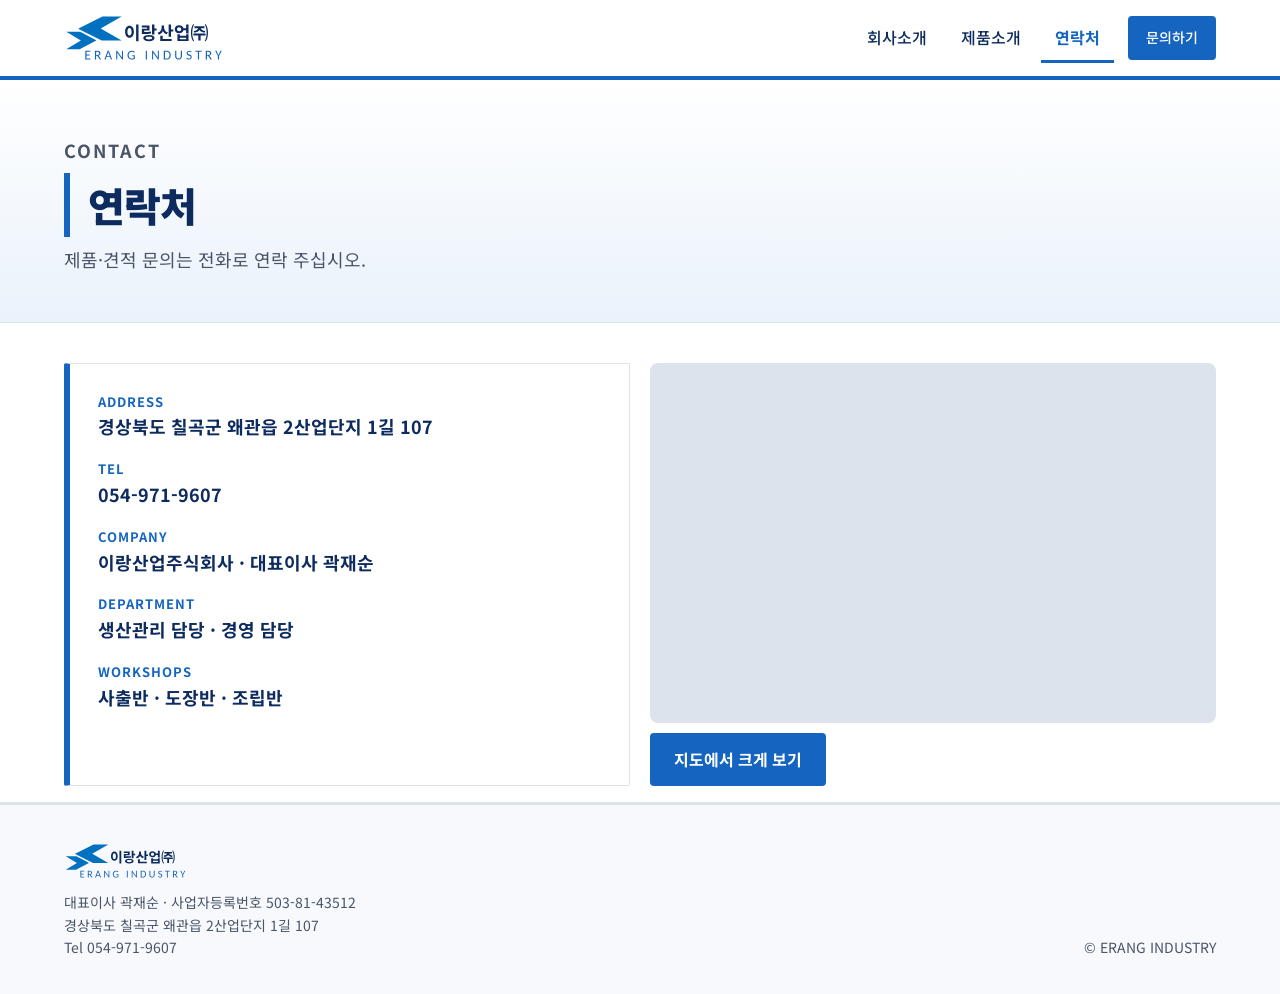
==== contact.html @ e04a03c2 "이랑산업 홈페이지: 회사소개·제품소개·연락처 (PPT 스타일)" ====
<!doctype html>
<html lang="ko">
<head>
<meta charset="utf-8">
<meta name="viewport" content="width=device-width, initial-scale=1">
<title>연락처 | 이랑산업㈜</title>
<meta name="description" content="이랑산업 연락처 — 경상북도 칠곡군 왜관읍 2산업단지 1길 107, Tel 054-971-9607">
<meta property="og:title" content="연락처 | 이랑산업㈜">
<meta property="og:description" content="이랑산업 연락처 — 경상북도 칠곡군 왜관읍 2산업단지 1길 107, Tel 054-971-9607">
<link rel="preconnect" href="https://fonts.googleapis.com">
<link rel="stylesheet" href="https://fonts.googleapis.com/css2?family=Noto+Sans+KR:wght@400;500;700;900&amp;display=swap">
<link rel="stylesheet" href="style.css">
<link rel="icon" type="image/svg+xml" href="mark-erang.svg">
</head>
<body>
<header class="top"><div class="wrap">
<a href="index.html" class="logo"><img src="logo-erang.svg" alt="이랑산업㈜ ERANG INDUSTRY"></a>
<nav class="main" aria-label="주 메뉴"><a href="index.html">회사소개</a><a href="products.html">제품소개</a><a href="contact.html" class="on">연락처</a><a class="btn btn-blue" href="contact.html">문의하기</a></nav>
</div></header>
<main>

<section class="pagehead"><div class="wrap"><p class="kicker">CONTACT</p><h1>연락처</h1><p>제품·견적 문의는 전화로 연락 주십시오.</p></div></section>
<div class="wrap"><section class="blk" style="padding-top:40px">
<div class="cols" style="grid-template-columns:repeat(auto-fit,minmax(300px,1fr))">
<div class="info">
<div><small>ADDRESS</small><b>경상북도 칠곡군 왜관읍 2산업단지 1길 107</b></div>
<div><small>TEL</small><b><a href="tel:054-971-9607">054-971-9607</a></b></div>
<div><small>COMPANY</small><b>이랑산업주식회사 · 대표이사 곽재순</b></div>
<div><small>DEPARTMENT</small><b>생산관리 담당 · 경영 담당</b></div>
<div><small>WORKSHOPS</small><b>사출반 · 도장반 · 조립반</b></div>
</div>
<div style="display:flex;flex-direction:column;gap:10px">
<iframe title="이랑산업 위치 지도" src="https://maps.google.com/maps?q=%EA%B2%BD%EB%B6%81%20%EC%B9%A0%EA%B3%A1%EA%B5%B0%20%EC%99%9C%EA%B4%80%EC%9D%8D%202%EC%82%B0%EC%97%85%EB%8B%A8%EC%A7%80%201%EA%B8%B8%20107&amp;z=15&amp;output=embed" style="width:100%;height:360px;border:0;border-radius:8px;background:var(--line)" loading="lazy" referrerpolicy="no-referrer-when-downgrade" allowfullscreen></iframe>
<a class="btn btn-blue" style="align-self:flex-start" href="https://www.google.com/maps/search/?api=1&amp;query=%EA%B2%BD%EB%B6%81%20%EC%B9%A0%EA%B3%A1%EA%B5%B0%20%EC%99%9C%EA%B4%80%EC%9D%8D%202%EC%82%B0%EC%97%85%EB%8B%A8%EC%A7%80%201%EA%B8%B8%20107" target="_blank" rel="noopener">지도에서 크게 보기</a>
</div>
</div></section></div>
</main>
<footer><div class="wrap">
<div>
<a href="index.html" class="logo"><img src="logo-erang.svg" alt="이랑산업㈜ ERANG INDUSTRY"></a>
<p>대표이사 곽재순 · 사업자등록번호 503-81-43512</p>
<p>경상북도 칠곡군 왜관읍 2산업단지 1길 107</p>
<p>Tel 054-971-9607</p>
</div>
<p>© ERANG INDUSTRY</p>
</div></footer>

</body>
</html>
---- style.css ----
:root{--blue:#1565C0;--blue2:#0070C0;--navy:#0D2B5E;--pale:#EAF2FB;--bg:#F7F9FC;--line:#DCE3EC;--ink:#1A2233;--sub:#4A5568;--mute:#5A6478}
*{box-sizing:border-box}
body{margin:0;background:#fff;color:var(--ink);font-family:'Noto Sans KR',sans-serif;line-height:1.6}
a{color:inherit;text-decoration:none}a:hover{color:var(--blue)}
img{max-width:100%;display:block}
.wrap{max-width:1200px;margin:0 auto;padding:0 24px}
header.top{background:#fff;border-bottom:4px solid var(--blue);position:sticky;top:0;z-index:10}
header.top .wrap{min-height:76px;display:flex;align-items:center;justify-content:space-between;gap:16px;flex-wrap:wrap}
.logo img{height:52px;width:auto}
nav.main{display:flex;align-items:center;gap:6px;flex-wrap:wrap}
nav.main a{padding:12px 14px;font-size:16px;font-weight:500;color:var(--navy)}
nav.main a.on{color:var(--blue);font-weight:700;box-shadow:inset 0 -3px 0 var(--blue)}
.btn{display:inline-block;padding:14px 24px;font-size:16px;font-weight:700;border-radius:4px;min-height:44px}
.btn-blue{background:var(--blue);color:#fff}.btn-blue:hover{color:#fff;background:#0D4FA0}
.btn-line{border:1px solid var(--blue);color:var(--blue);background:#fff}.btn-line:hover{background:var(--pale)}
nav.main .btn{padding:10px 18px;font-size:14px;margin-left:8px;color:#fff}
.hero{background:linear-gradient(180deg,#fff 0%,var(--pale) 100%)}
.hero .wrap{padding:64px 24px 72px;display:flex;flex-wrap:wrap;gap:48px;align-items:center}
.hero .box{flex:1 1 440px;min-width:0;display:flex;flex-direction:column;gap:20px;border-left:6px solid var(--blue);padding-left:28px}
.kicker{margin:0;font-size:14px;font-weight:700;letter-spacing:2px;color:var(--blue)}
.hero h1{margin:0;font-size:46px;line-height:1.25;font-weight:900;letter-spacing:-1px;color:var(--navy)}
.hero p.lead{margin:0;font-size:18px;color:var(--sub)}
.hero .btns{display:flex;gap:12px;flex-wrap:wrap}
.hero figure{flex:1 1 460px;min-width:0;margin:0}
.hero figure img{width:100%;aspect-ratio:16/10;object-fit:cover;border:3px solid var(--blue);border-radius:4px}
.pagehead{background:linear-gradient(180deg,#fff 0%,var(--pale) 100%);border-bottom:1px solid var(--line)}
.pagehead .wrap{padding:56px 24px 48px}
.pagehead h1{margin:8px 0;font-size:40px;font-weight:900;letter-spacing:-1px;color:var(--navy);border-left:6px solid var(--blue);padding-left:18px}
.pagehead p{margin:0;font-size:18px;color:var(--sub)}
.facts .wrap{padding:36px 24px 8px;display:grid;grid-template-columns:repeat(auto-fit,minmax(200px,1fr));gap:20px}
.facts .wrap>div{background:#fff;border:1px solid var(--line);border-top:6px solid var(--blue);border-radius:2px;padding:22px;text-align:center;box-shadow:0 2px 6px rgba(13,43,94,.06)}
.facts b{display:block;font-size:34px;font-weight:900;color:var(--blue)}.facts span{font-size:15px;color:var(--sub)}
section.blk{padding:80px 0 16px}
.label{margin:0 0 10px;font-size:14px;font-weight:700;letter-spacing:2px;color:var(--blue)}
h2{margin:0 0 30px;font-size:34px;font-weight:900;letter-spacing:-.5px;color:var(--navy);border-left:6px solid var(--blue);padding-left:16px;border-bottom:3px solid var(--line);padding-bottom:10px}
.grid{display:grid;grid-template-columns:repeat(auto-fill,minmax(270px,1fr));gap:20px}
.grid3{grid-template-columns:repeat(auto-fit,minmax(300px,1fr))}
.card{background:#fff;border:1px solid var(--line);border-radius:4px;overflow:hidden;display:flex;flex-direction:column;box-shadow:0 2px 6px rgba(13,43,94,.06)}
.card img{width:100%;aspect-ratio:4/3;object-fit:cover;border-bottom:3px solid var(--blue)}
.card .body{padding:20px;display:flex;flex-direction:column;gap:8px}
.card .meta{display:flex;justify-content:space-between;gap:8px;font-size:13px;font-weight:700;color:var(--blue)}
.card h3{margin:0;font-size:19px;font-weight:700;color:var(--navy)}
.card p{margin:0;font-size:15px;color:var(--sub)}
.split{display:flex;flex-wrap:wrap;background:#fff;border:1px solid var(--line);border-left:6px solid var(--blue);border-radius:2px;overflow:hidden}
.split .img{flex:1 1 380px;min-width:0;border-right:1px solid var(--line);display:grid;grid-template-columns:1fr 1fr}
.split .img img{width:100%;height:100%;object-fit:cover;aspect-ratio:4/3}
.split .txt{flex:1 1 420px;min-width:0;padding:32px;display:flex;flex-direction:column;gap:14px}
table.spec{width:100%;border-collapse:collapse;font-size:15px}
table.spec th{text-align:left;font-size:13px;color:#fff;background:var(--blue);padding:10px 8px}
table.spec td{padding:12px 8px;border-bottom:1px solid var(--line)}
table.spec td.v{font-weight:700;color:var(--blue)}
.scroll{overflow-x:auto}
.timeline{list-style:none;margin:0;padding:0;border-left:3px solid var(--blue)}
.timeline li{position:relative;padding:0 0 18px 24px}
.timeline li::before{content:"";position:absolute;left:-8px;top:7px;width:13px;height:13px;border-radius:50%;background:#fff;border:3px solid var(--blue)}
.timeline b{display:inline-block;min-width:92px;color:var(--blue)}
.cols{display:grid;grid-template-columns:repeat(auto-fit,minmax(280px,1fr));gap:20px}
.panel{background:#fff;border:1px solid var(--line);border-top:6px solid var(--blue);border-radius:2px;padding:26px;display:flex;flex-direction:column;gap:10px}
.panel h3{margin:0;font-size:20px;color:var(--navy)}
.panel ul{margin:0;padding-left:18px;color:var(--sub);font-size:15px}
.chips{display:flex;flex-wrap:wrap;gap:8px}
.chips span{padding:9px 14px;font-size:14px;font-weight:500;color:var(--navy);background:var(--pale);border:1px solid #C9DCF2;border-radius:999px}
.partners{display:grid;grid-template-columns:repeat(auto-fill,minmax(300px,1fr));gap:16px}
.partners a{background:#fff;border:1px solid var(--line);border-radius:4px;padding:18px;display:flex;flex-direction:column;align-items:center;justify-content:center;gap:12px;min-height:130px;text-align:center}
.partners a:hover{border-color:var(--blue);box-shadow:0 4px 12px rgba(21,101,192,.12)}
.partners img{max-height:44px;max-width:180px;width:auto;object-fit:contain}
.partners span{font-size:13px;color:var(--mute)}
.filters{display:flex;flex-wrap:wrap;gap:8px;margin-bottom:28px}
.filters button{min-height:44px;padding:10px 18px;font:700 15px 'Noto Sans KR',sans-serif;border-radius:999px;cursor:pointer;background:#fff;color:var(--blue);border:1px solid var(--blue)}
.filters button[aria-pressed=true]{background:var(--blue);color:#fff}
.cta{background:var(--blue);color:#fff;margin-top:72px}
.cta .wrap{padding:48px 24px;display:flex;flex-wrap:wrap;gap:24px;align-items:center;justify-content:space-between}
.cta h2{color:#fff;margin:0;font-size:26px;border:0;padding:0}
.cta .btn{background:#fff;color:var(--blue)}.cta .btn:hover{background:var(--pale);color:var(--blue)}
footer{background:var(--bg);color:var(--sub);font-size:14px;border-top:3px solid var(--line)}
footer .wrap{padding:36px 24px;display:flex;flex-wrap:wrap;gap:24px;justify-content:space-between;align-items:flex-end}
footer p{margin:0}
footer .logo img{height:40px;margin-bottom:10px}
.info{background:#fff;border:1px solid var(--line);border-left:6px solid var(--blue);border-radius:2px;padding:28px;display:flex;flex-direction:column;gap:18px}
.info small{display:block;font-size:13px;font-weight:700;letter-spacing:1px;color:var(--blue)}
.info b{font-size:18px;color:var(--navy)}
@media (max-width:600px){.hero h1{font-size:32px}.pagehead h1{font-size:30px}h2{font-size:26px}.logo img{height:38px}}
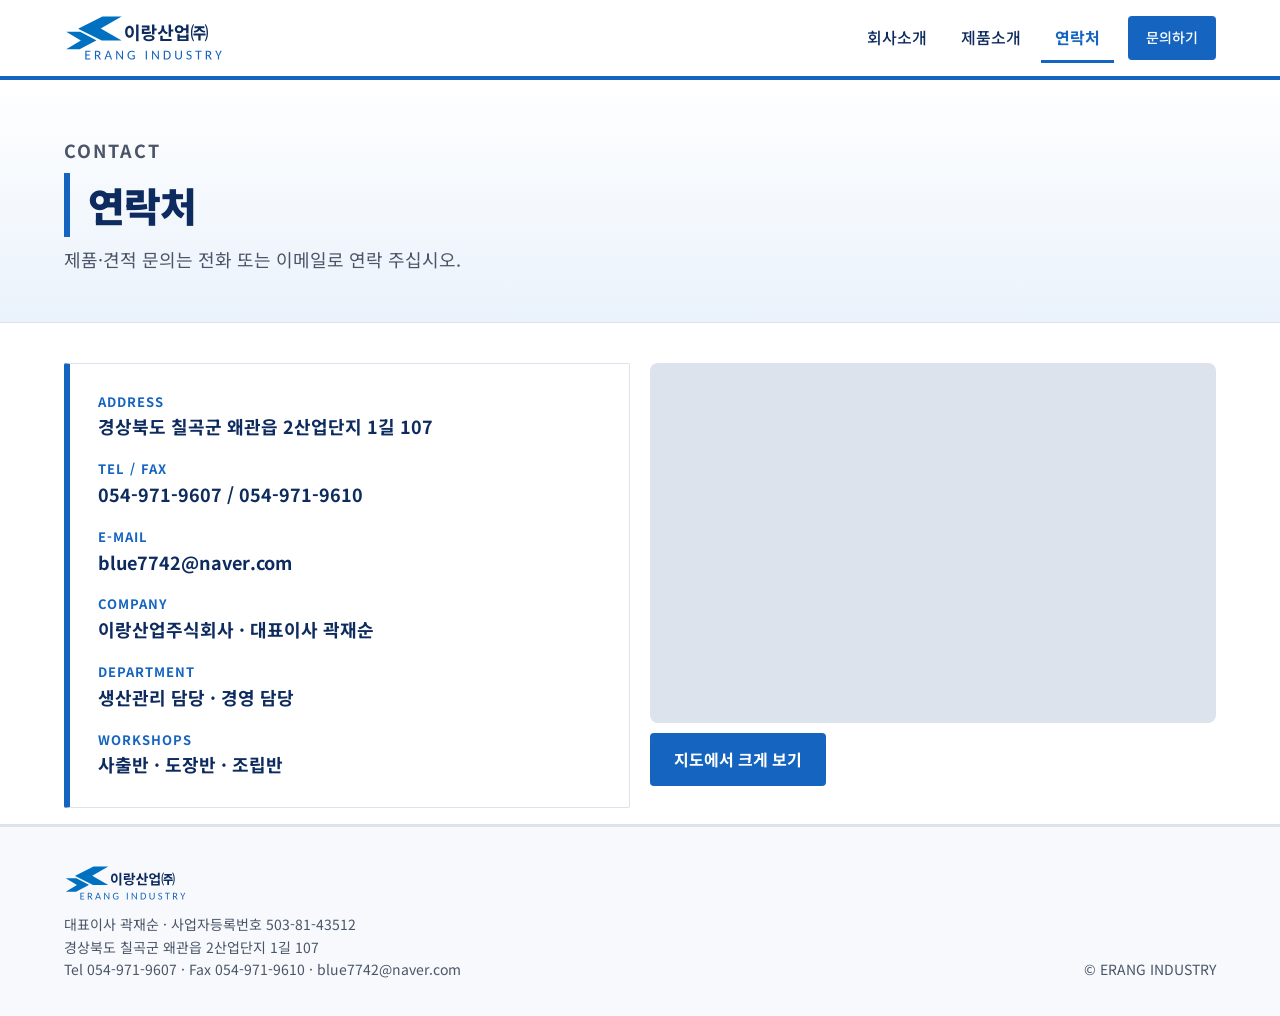
==== commit 80fff0dc: "문의 이메일·팩스 추가" ====
--- a/contact.html
+++ b/contact.html
@@ -4,9 +4,9 @@
 <meta charset="utf-8">
 <meta name="viewport" content="width=device-width, initial-scale=1">
 <title>연락처 | 이랑산업㈜</title>
-<meta name="description" content="이랑산업 연락처 — 경상북도 칠곡군 왜관읍 2산업단지 1길 107, Tel 054-971-9607">
+<meta name="description" content="이랑산업 연락처 — 경상북도 칠곡군 왜관읍 2산업단지 1길 107, Tel 054-971-9607, blue7742@naver.com">
 <meta property="og:title" content="연락처 | 이랑산업㈜">
-<meta property="og:description" content="이랑산업 연락처 — 경상북도 칠곡군 왜관읍 2산업단지 1길 107, Tel 054-971-9607">
+<meta property="og:description" content="이랑산업 연락처 — 경상북도 칠곡군 왜관읍 2산업단지 1길 107, Tel 054-971-9607, blue7742@naver.com">
 <link rel="preconnect" href="https://fonts.googleapis.com">
 <link rel="stylesheet" href="https://fonts.googleapis.com/css2?family=Noto+Sans+KR:wght@400;500;700;900&amp;display=swap">
 <link rel="stylesheet" href="style.css">
@@ -19,12 +19,13 @@
 </div></header>
 <main>
 
-<section class="pagehead"><div class="wrap"><p class="kicker">CONTACT</p><h1>연락처</h1><p>제품·견적 문의는 전화로 연락 주십시오.</p></div></section>
+<section class="pagehead"><div class="wrap"><p class="kicker">CONTACT</p><h1>연락처</h1><p>제품·견적 문의는 전화 또는 이메일로 연락 주십시오.</p></div></section>
 <div class="wrap"><section class="blk" style="padding-top:40px">
 <div class="cols" style="grid-template-columns:repeat(auto-fit,minmax(300px,1fr))">
 <div class="info">
 <div><small>ADDRESS</small><b>경상북도 칠곡군 왜관읍 2산업단지 1길 107</b></div>
-<div><small>TEL</small><b><a href="tel:054-971-9607">054-971-9607</a></b></div>
+<div><small>TEL / FAX</small><b><a href="tel:054-971-9607">054-971-9607</a> / 054-971-9610</b></div>
+<div><small>E-MAIL</small><b><a href="mailto:blue7742@naver.com">blue7742@naver.com</a></b></div>
 <div><small>COMPANY</small><b>이랑산업주식회사 · 대표이사 곽재순</b></div>
 <div><small>DEPARTMENT</small><b>생산관리 담당 · 경영 담당</b></div>
 <div><small>WORKSHOPS</small><b>사출반 · 도장반 · 조립반</b></div>
@@ -40,7 +41,7 @@
 <a href="index.html" class="logo"><img src="logo-erang.svg" alt="이랑산업㈜ ERANG INDUSTRY"></a>
 <p>대표이사 곽재순 · 사업자등록번호 503-81-43512</p>
 <p>경상북도 칠곡군 왜관읍 2산업단지 1길 107</p>
-<p>Tel 054-971-9607</p>
+<p>Tel 054-971-9607 · Fax 054-971-9610 · <a href="mailto:blue7742@naver.com">blue7742@naver.com</a></p>
 </div>
 <p>© ERANG INDUSTRY</p>
 </div></footer>
--- a/style.css
+++ b/style.css
@@ -65,6 +65,20 @@
 .partners a:hover{border-color:var(--blue);box-shadow:0 4px 12px rgba(21,101,192,.12)}
 .partners img{max-height:44px;max-width:180px;width:auto;object-fit:contain}
 .partners span{font-size:13px;color:var(--mute)}
+.biz{display:grid;grid-template-columns:repeat(auto-fit,minmax(300px,1fr));gap:20px}
+.biz .card img{aspect-ratio:4/3;object-fit:cover}
+.biz .card ul{margin:4px 0 0;padding-left:18px;color:var(--sub);font-size:15px}
+.models{margin-top:22px;background:var(--pale);border:1px solid #C9DCF2;border-radius:4px;padding:18px 22px;display:flex;flex-wrap:wrap;gap:8px 18px;align-items:center}
+.models b{color:var(--navy);font-size:15px;margin-right:6px}
+.models span{font-size:15px;color:var(--navy)}
+.flow{display:grid;grid-template-columns:repeat(auto-fit,minmax(240px,1fr));gap:20px;counter-reset:f}
+.flow .card img{aspect-ratio:16/9}
+.vision{background:linear-gradient(180deg,var(--pale),#fff);border-top:1px solid var(--line);border-bottom:1px solid var(--line);margin-top:80px}
+.vision .wrap{padding:72px 24px}
+.vision h2{margin-bottom:12px}
+.vision p.sub{margin:0 0 28px;font-size:17px;color:var(--sub)}
+.more{margin-top:20px}
+.partners img[src*="gitc_logo"]{filter:invert(1) hue-rotate(180deg) contrast(1.4)}
 .filters{display:flex;flex-wrap:wrap;gap:8px;margin-bottom:28px}
 .filters button{min-height:44px;padding:10px 18px;font:700 15px 'Noto Sans KR',sans-serif;border-radius:999px;cursor:pointer;background:#fff;color:var(--blue);border:1px solid var(--blue)}
 .filters button[aria-pressed=true]{background:var(--blue);color:#fff}
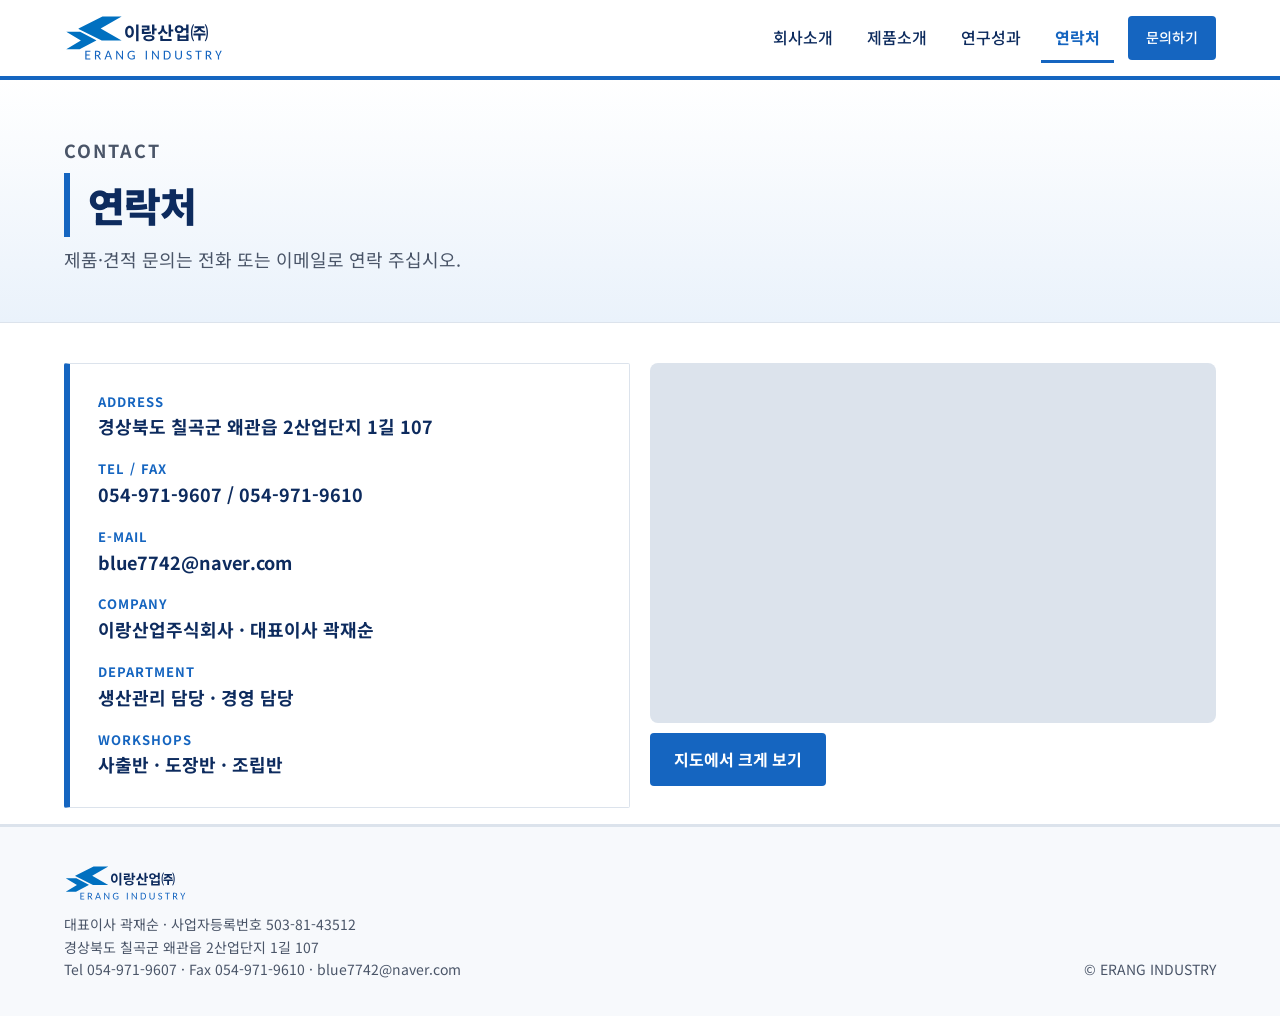
==== commit 6baa9255: "연구성과 페이지 추가 (SP3 로봇 자동화 라인 영상·시뮬레이터)" ====
--- a/contact.html
+++ b/contact.html
@@ -7,6 +7,13 @@
 <meta name="description" content="이랑산업 연락처 — 경상북도 칠곡군 왜관읍 2산업단지 1길 107, Tel 054-971-9607, blue7742@naver.com">
 <meta property="og:title" content="연락처 | 이랑산업㈜">
 <meta property="og:description" content="이랑산업 연락처 — 경상북도 칠곡군 왜관읍 2산업단지 1길 107, Tel 054-971-9607, blue7742@naver.com">
+<meta property="og:type" content="website">
+<meta property="og:site_name" content="이랑산업㈜ ERANG INDUSTRY">
+<meta property="og:url" content="https://erang-korea.github.io/contact.html">
+<meta property="og:image" content="https://erang-korea.github.io/og-image.jpg">
+<meta property="og:image:width" content="1200">
+<meta property="og:image:height" content="630">
+<meta name="twitter:card" content="summary_large_image">
 <link rel="preconnect" href="https://fonts.googleapis.com">
 <link rel="stylesheet" href="https://fonts.googleapis.com/css2?family=Noto+Sans+KR:wght@400;500;700;900&amp;display=swap">
 <link rel="stylesheet" href="style.css">
@@ -15,7 +22,7 @@
 <body>
 <header class="top"><div class="wrap">
 <a href="index.html" class="logo"><img src="logo-erang.svg" alt="이랑산업㈜ ERANG INDUSTRY"></a>
-<nav class="main" aria-label="주 메뉴"><a href="index.html">회사소개</a><a href="products.html">제품소개</a><a href="contact.html" class="on">연락처</a><a class="btn btn-blue" href="contact.html">문의하기</a></nav>
+<nav class="main" aria-label="주 메뉴"><a href="index.html">회사소개</a><a href="products.html">제품소개</a><a href="research.html">연구성과</a><a href="contact.html" class="on">연락처</a><a class="btn btn-blue" href="contact.html">문의하기</a></nav>
 </div></header>
 <main>
 
--- a/style.css
+++ b/style.css
@@ -94,3 +94,25 @@
 .info small{display:block;font-size:13px;font-weight:700;letter-spacing:1px;color:var(--blue)}
 .info b{font-size:18px;color:var(--navy)}
 @media (max-width:600px){.hero h1{font-size:32px}.pagehead h1{font-size:30px}h2{font-size:26px}.logo img{height:38px}}
+/* 첫 화면 기업소개 영상 (2026-10-31) — 플레이어 폭 약 560px → 유튜브가 360~480p 자동 선택 */
+.hero .yt{position:relative;width:100%;max-width:100%;aspect-ratio:16/9;border:3px solid var(--blue);border-radius:4px;overflow:hidden;background:var(--navy) url(hero-factory.jpg) center/cover}
+.hero .yt iframe{position:absolute;inset:0;width:100%;height:100%;border:0}
+.hero figcaption{margin-top:8px;font-size:13px;color:var(--mute)}
+@media (max-width:600px){.hero figure.hero-video{order:-1}}
+/* 연구성과 페이지 (2026-11-05) */
+.rs-main{display:grid;grid-template-columns:minmax(0,1.7fr) minmax(280px,1fr);gap:24px;align-items:start}
+.rs-video{position:relative;aspect-ratio:16/9;border:3px solid var(--blue);border-radius:4px;overflow:hidden;background:var(--navy)}
+.rs-video iframe{position:absolute;inset:0;width:100%;height:100%;border:0}
+.rs-side{gap:16px}
+.rs-side .btns{display:flex;flex-direction:column;gap:10px;margin-top:4px}
+.rs-side .btns .btn{text-align:center}
+.rs-side .btns small{font-size:13px;color:var(--mute);letter-spacing:0;font-weight:400}
+.rs-facts{display:grid;grid-template-columns:repeat(auto-fit,minmax(180px,1fr));gap:16px;margin-bottom:24px}
+.rs-facts div{background:#fff;border:1px solid var(--line);border-top:6px solid var(--blue);border-radius:2px;padding:18px;text-align:center;box-shadow:0 2px 6px rgba(13,43,94,.06)}
+.rs-facts b{display:block;font-size:28px;font-weight:900;color:var(--blue)}.rs-facts span{font-size:14px;color:var(--sub)}
+.chap{list-style:none;margin:0;padding:0;display:grid;grid-template-columns:repeat(auto-fill,minmax(300px,1fr));gap:8px}
+.chap button{width:100%;min-height:44px;display:flex;gap:14px;align-items:center;text-align:left;padding:10px 14px;background:#fff;border:1px solid var(--line);border-radius:4px;font:500 15px 'Noto Sans KR',sans-serif;color:var(--navy);cursor:pointer}
+.chap button:hover{border-color:var(--blue);background:var(--pale)}
+.chap b{min-width:44px;font-weight:700;color:var(--blue);font-variant-numeric:tabular-nums}
+.rs-note{margin:16px 0 0;font-size:14px;color:var(--mute)}
+@media (max-width:860px){.rs-main{grid-template-columns:minmax(0,1fr)}}
